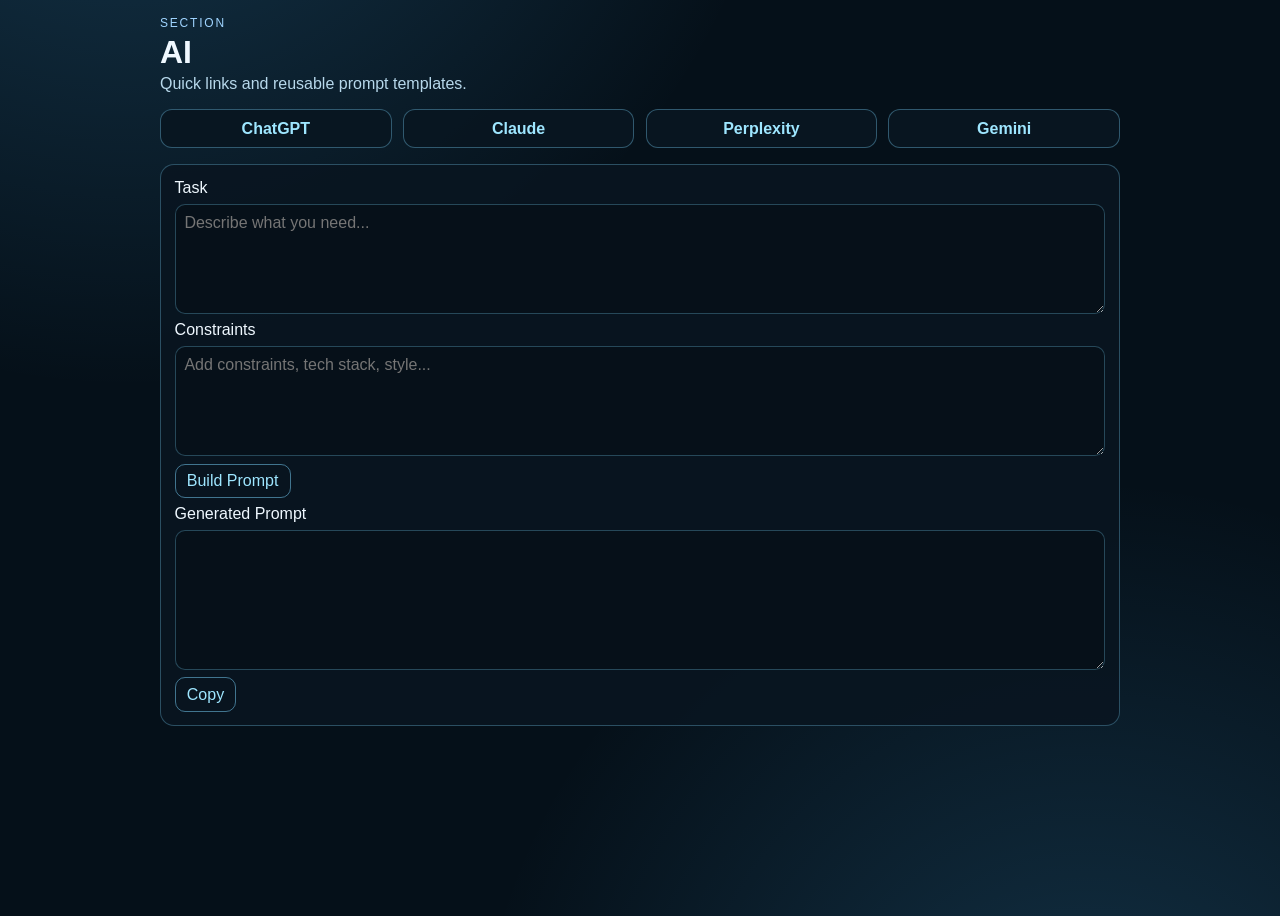
==== ai/index.html @ 2a05a178 "Rename section scripts to main.js and add cloaking fallbacks" ====
<!doctype html>
<html lang="en">
<head>
  <meta charset="UTF-8">
  <meta name="viewport" content="width=device-width, initial-scale=1.0">
  <title>Mistaken AI</title>
  <link rel="stylesheet" href="styles.css">
</head>
<body>
  <main class="ai-shell">
    <header>
      <p class="eyebrow">Section</p>
      <h1>AI</h1>
      <p>Quick links and reusable prompt templates.</p>
    </header>

    <section class="link-row" aria-label="AI Links">
      <a href="https://chatgpt.com" target="_blank" rel="noopener">ChatGPT</a>
      <a href="https://claude.ai" target="_blank" rel="noopener">Claude</a>
      <a href="https://perplexity.ai" target="_blank" rel="noopener">Perplexity</a>
      <a href="https://gemini.google.com" target="_blank" rel="noopener">Gemini</a>
    </section>

    <section class="prompt-lab" aria-label="Prompt Lab">
      <label for="taskInput">Task</label>
      <textarea id="taskInput" placeholder="Describe what you need..."></textarea>

      <label for="constraintsInput">Constraints</label>
      <textarea id="constraintsInput" placeholder="Add constraints, tech stack, style..."></textarea>

      <button id="buildPrompt" type="button">Build Prompt</button>
      <label for="resultInput">Generated Prompt</label>
      <textarea id="resultInput" readonly></textarea>
      <button id="copyPrompt" type="button">Copy</button>
    </section>
  </main>

  <script src="main.js"></script>
</body>
</html>
---- ai/styles.css ----
:root {
  color-scheme: dark;
}

* {
  box-sizing: border-box;
}

body {
  margin: 0;
  min-height: 100vh;
  font-family: Outfit, sans-serif;
  color: #eff8ff;
  background:
    radial-gradient(circle at 10% -30%, rgba(76, 188, 255, 0.24), transparent 40%),
    radial-gradient(circle at 85% 120%, rgba(76, 188, 255, 0.2), transparent 40%),
    #051019;
}

.ai-shell {
  width: min(960px, 95vw);
  margin: 1rem auto;
  display: grid;
  gap: 1rem;
}

.eyebrow {
  margin: 0;
  font-size: 0.75rem;
  text-transform: uppercase;
  letter-spacing: 0.15em;
  color: #9fd4ff;
}

h1 {
  margin: 0.25rem 0;
}

header p {
  margin: 0;
  color: #b7d8eb;
}

.link-row {
  display: grid;
  grid-template-columns: repeat(auto-fit, minmax(120px, 1fr));
  gap: 0.7rem;
}

.link-row a {
  text-decoration: none;
  border: 1px solid rgba(123, 214, 255, 0.35);
  border-radius: 12px;
  background: rgba(9, 22, 33, 0.92);
  color: #9ee6ff;
  text-align: center;
  padding: 0.6rem;
  font-weight: 600;
}

.prompt-lab {
  display: grid;
  gap: 0.45rem;
  border: 1px solid rgba(123, 214, 255, 0.3);
  border-radius: 14px;
  background: rgba(9, 22, 33, 0.9);
  padding: 0.85rem;
}

textarea,
button {
  font: inherit;
}

textarea {
  width: 100%;
  min-height: 110px;
  border-radius: 10px;
  border: 1px solid rgba(123, 214, 255, 0.28);
  background: rgba(7, 17, 26, 0.98);
  color: #eff8ff;
  padding: 0.55rem;
  resize: vertical;
}

#resultInput {
  min-height: 140px;
}

button {
  border: 1px solid rgba(123, 214, 255, 0.5);
  border-radius: 10px;
  background: transparent;
  color: #9ee6ff;
  padding: 0.45rem 0.7rem;
  cursor: pointer;
  width: fit-content;
}
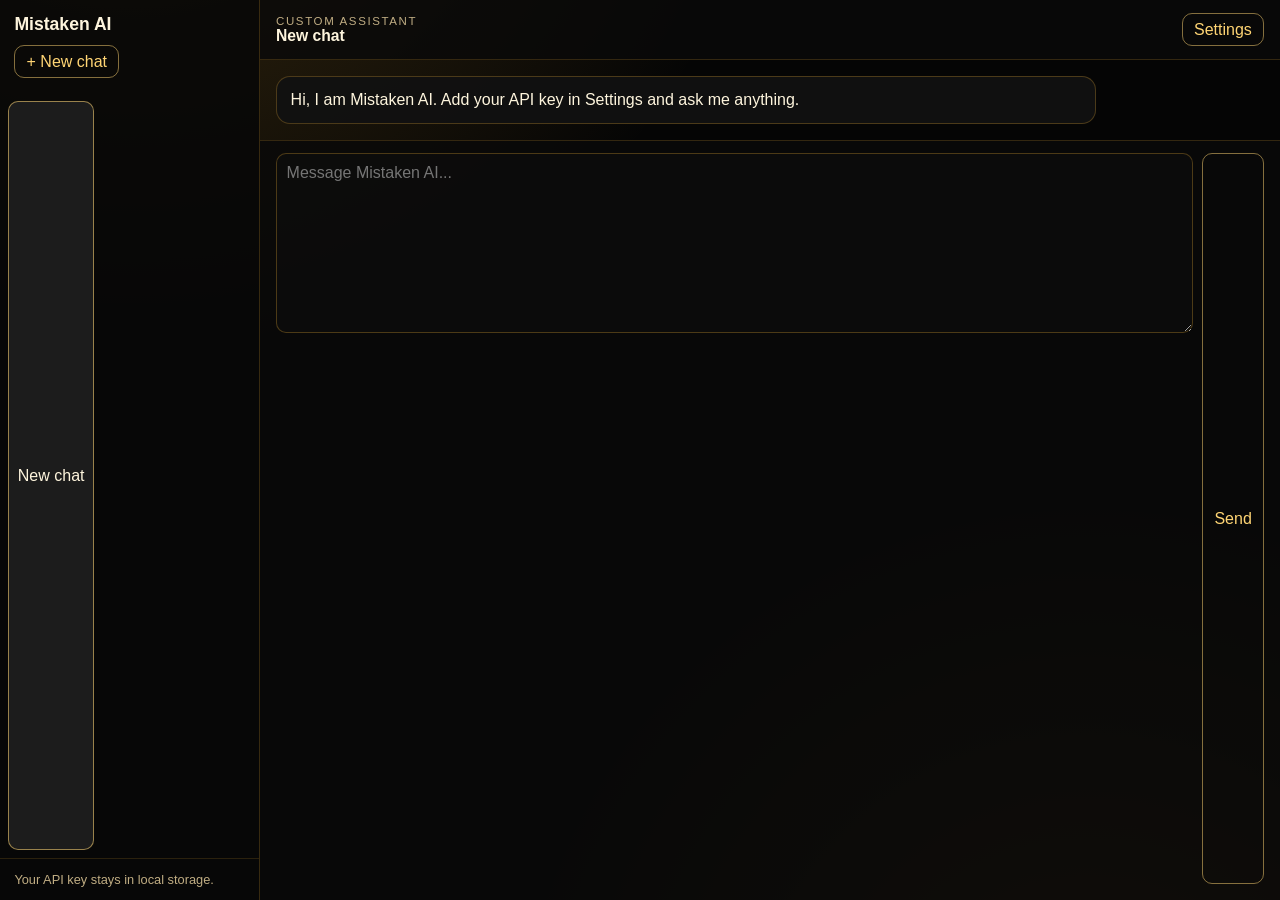
==== commit 6040eb61: "Rebuild AI page into ChatGPT-style API chat UI" ====
--- a/ai/index.html
+++ b/ai/index.html
@@ -7,31 +7,48 @@
   <link rel="stylesheet" href="styles.css">
 </head>
 <body>
-  <main class="ai-shell">
-    <header>
-      <p class="eyebrow">Section</p>
-      <h1>AI</h1>
-      <p>Quick links and reusable prompt templates.</p>
-    </header>
+  <main class="chat-app" aria-label="AI chat app">
+    <aside class="chat-sidebar" aria-label="Conversations">
+      <div class="sidebar-head">
+        <h1>Mistaken AI</h1>
+        <button id="newChatBtn" type="button">+ New chat</button>
+      </div>
+      <div class="chat-list" id="chatList"></div>
+      <div class="sidebar-foot">Your API key stays in local storage.</div>
+    </aside>
 
-    <section class="link-row" aria-label="AI Links">
-      <a href="https://chatgpt.com" target="_blank" rel="noopener">ChatGPT</a>
-      <a href="https://claude.ai" target="_blank" rel="noopener">Claude</a>
-      <a href="https://perplexity.ai" target="_blank" rel="noopener">Perplexity</a>
-      <a href="https://gemini.google.com" target="_blank" rel="noopener">Gemini</a>
-    </section>
+    <section class="chat-main" aria-label="Chat panel">
+      <header class="chat-topbar">
+        <div>
+          <p class="eyebrow">Custom Assistant</p>
+          <strong id="chatTitle">New chat</strong>
+        </div>
+        <button id="toggleSettings" type="button">Settings</button>
+      </header>
 
-    <section class="prompt-lab" aria-label="Prompt Lab">
-      <label for="taskInput">Task</label>
-      <textarea id="taskInput" placeholder="Describe what you need..."></textarea>
+      <section class="settings-panel hidden" id="settingsPanel" aria-label="AI connection settings">
+        <label for="apiEndpoint">API Endpoint</label>
+        <input id="apiEndpoint" type="url" placeholder="https://api.openai.com/v1/chat/completions">
 
-      <label for="constraintsInput">Constraints</label>
-      <textarea id="constraintsInput" placeholder="Add constraints, tech stack, style..."></textarea>
+        <label for="apiModel">Model</label>
+        <input id="apiModel" type="text" placeholder="gpt-4o-mini">
 
-      <button id="buildPrompt" type="button">Build Prompt</button>
-      <label for="resultInput">Generated Prompt</label>
-      <textarea id="resultInput" readonly></textarea>
-      <button id="copyPrompt" type="button">Copy</button>
+        <label for="apiKey">API Key</label>
+        <input id="apiKey" type="password" placeholder="sk-...">
+
+        <label for="systemPrompt">System Prompt (optional)</label>
+        <textarea id="systemPrompt" rows="3" placeholder="You are a helpful assistant."></textarea>
+
+        <button id="saveConfig" type="button">Save Settings</button>
+        <p id="configStatus" role="status" aria-live="polite"></p>
+      </section>
+
+      <section class="chat-thread" id="chatThread" aria-label="Conversation messages"></section>
+
+      <form class="chat-compose" id="composeForm">
+        <textarea id="chatInput" rows="2" placeholder="Message Mistaken AI..."></textarea>
+        <button id="sendBtn" type="submit">Send</button>
+      </form>
     </section>
   </main>
 
--- a/ai/styles.css
+++ b/ai/styles.css
@@ -1,4 +1,15 @@
 :root {
+  --bg: #050505;
+  --bg-soft: #0d0d0d;
+  --gold: #f4b233;
+  --gold-hot: #ffd574;
+  --gold-dim: #906416;
+  --text: #fef5dd;
+  --text-dim: #c0ad83;
+  --surface: rgba(13, 13, 13, 0.9);
+  --surface-2: rgba(20, 20, 20, 0.86);
+  --accent-rgb: 244, 178, 51;
+  --accent-hot-rgb: 255, 213, 116;
   color-scheme: dark;
 }
 
@@ -8,91 +19,217 @@
 
 body {
   margin: 0;
-  min-height: 100vh;
+  min-height: 100dvh;
   font-family: Outfit, sans-serif;
-  color: #eff8ff;
+  color: var(--text);
   background:
-    radial-gradient(circle at 10% -30%, rgba(76, 188, 255, 0.24), transparent 40%),
-    radial-gradient(circle at 85% 120%, rgba(76, 188, 255, 0.2), transparent 40%),
-    #051019;
-}
-
-.ai-shell {
-  width: min(960px, 95vw);
-  margin: 1rem auto;
-  display: grid;
-  gap: 1rem;
+    radial-gradient(circle at 10% -30%, rgba(var(--accent-rgb), 0.24), transparent 40%),
+    radial-gradient(circle at 85% 120%, rgba(var(--accent-rgb), 0.2), transparent 40%),
+    var(--bg);
+}
+
+.chat-app {
+  height: 100dvh;
+  display: grid;
+  grid-template-columns: 260px 1fr;
+  gap: 0;
+}
+
+.chat-sidebar {
+  border-right: 1px solid rgba(var(--accent-rgb), 0.2);
+  background: rgba(7, 7, 7, 0.88);
+  display: grid;
+  grid-template-rows: auto 1fr auto;
+}
+
+.sidebar-head {
+  padding: 0.9rem;
+  display: grid;
+  gap: 0.6rem;
+}
+
+.sidebar-head h1 {
+  margin: 0;
+  font-size: 1.1rem;
+}
+
+.sidebar-foot {
+  padding: 0.8rem 0.9rem;
+  color: var(--text-dim);
+  font-size: 0.8rem;
+  border-top: 1px solid rgba(var(--accent-rgb), 0.15);
+}
+
+.chat-list {
+  padding: 0.5rem;
+  overflow: auto;
+  display: grid;
+  gap: 0.4rem;
+}
+
+.chat-item {
+  border: 1px solid rgba(var(--accent-rgb), 0.22);
+  background: rgba(17, 17, 17, 0.92);
+  color: var(--text);
+  border-radius: 10px;
+  text-align: left;
+  padding: 0.55rem;
+  cursor: pointer;
+}
+
+.chat-item.active {
+  border-color: rgba(var(--accent-hot-rgb), 0.55);
+  background: rgba(30, 30, 30, 0.95);
+}
+
+.chat-main {
+  display: grid;
+  grid-template-rows: auto auto 1fr auto;
+  min-width: 0;
+}
+
+.chat-topbar {
+  display: flex;
+  align-items: center;
+  justify-content: space-between;
+  gap: 0.8rem;
+  padding: 0.8rem 1rem;
+  border-bottom: 1px solid rgba(var(--accent-rgb), 0.18);
+  background: rgba(9, 9, 9, 0.82);
 }
 
 .eyebrow {
   margin: 0;
-  font-size: 0.75rem;
+  font-size: 0.72rem;
   text-transform: uppercase;
-  letter-spacing: 0.15em;
-  color: #9fd4ff;
-}
-
-h1 {
-  margin: 0.25rem 0;
-}
-
-header p {
-  margin: 0;
-  color: #b7d8eb;
-}
-
-.link-row {
-  display: grid;
-  grid-template-columns: repeat(auto-fit, minmax(120px, 1fr));
-  gap: 0.7rem;
-}
-
-.link-row a {
-  text-decoration: none;
-  border: 1px solid rgba(123, 214, 255, 0.35);
-  border-radius: 12px;
-  background: rgba(9, 22, 33, 0.92);
-  color: #9ee6ff;
-  text-align: center;
+  letter-spacing: 0.14em;
+  color: var(--text-dim);
+}
+
+#chatTitle {
+  font-size: 0.98rem;
+}
+
+.settings-panel {
+  display: grid;
+  grid-template-columns: 1fr 1fr;
+  gap: 0.5rem 0.8rem;
+  padding: 0.8rem 1rem;
+  border-bottom: 1px solid rgba(var(--accent-rgb), 0.18);
+  background: rgba(12, 12, 12, 0.82);
+}
+
+.settings-panel.hidden {
+  display: none;
+}
+
+.settings-panel label {
+  grid-column: span 2;
+  color: var(--text-dim);
+  font-size: 0.8rem;
+}
+
+textarea {
+  font: inherit;
+  width: 100%;
+  border-radius: 10px;
+  border: 1px solid rgba(var(--accent-rgb), 0.28);
+  background: var(--surface);
+  color: var(--text);
   padding: 0.6rem;
-  font-weight: 600;
-}
-
-.prompt-lab {
-  display: grid;
-  gap: 0.45rem;
-  border: 1px solid rgba(123, 214, 255, 0.3);
-  border-radius: 14px;
-  background: rgba(9, 22, 33, 0.9);
-  padding: 0.85rem;
-}
-
-textarea,
+  resize: vertical;
+}
+
+input,
 button {
   font: inherit;
 }
 
-textarea {
-  width: 100%;
-  min-height: 110px;
-  border-radius: 10px;
-  border: 1px solid rgba(123, 214, 255, 0.28);
-  background: rgba(7, 17, 26, 0.98);
-  color: #eff8ff;
+input {
+  grid-column: span 2;
+  border-radius: 10px;
+  border: 1px solid rgba(var(--accent-rgb), 0.28);
+  background: var(--surface);
+  color: var(--text);
   padding: 0.55rem;
-  resize: vertical;
-}
-
-#resultInput {
-  min-height: 140px;
 }
 
 button {
-  border: 1px solid rgba(123, 214, 255, 0.5);
+  border: 1px solid rgba(var(--accent-hot-rgb), 0.5);
   border-radius: 10px;
   background: transparent;
-  color: #9ee6ff;
-  padding: 0.45rem 0.7rem;
+  color: var(--gold-hot);
+  padding: 0.42rem 0.7rem;
   cursor: pointer;
   width: fit-content;
 }
+
+#saveConfig {
+  grid-column: span 2;
+}
+
+#configStatus {
+  grid-column: span 2;
+  margin: 0;
+  color: var(--text-dim);
+  min-height: 1.1rem;
+  font-size: 0.82rem;
+}
+
+.chat-thread {
+  overflow: auto;
+  padding: 1rem;
+  display: grid;
+  gap: 0.7rem;
+}
+
+.bubble {
+  max-width: min(92%, 820px);
+  border-radius: 14px;
+  padding: 0.7rem 0.85rem;
+  line-height: 1.45;
+  white-space: pre-wrap;
+}
+
+.bubble.user {
+  margin-left: auto;
+  background: rgba(var(--accent-rgb), 0.18);
+  border: 1px solid rgba(var(--accent-rgb), 0.42);
+}
+
+.bubble.assistant {
+  background: rgba(17, 17, 17, 0.95);
+  border: 1px solid rgba(var(--accent-rgb), 0.26);
+}
+
+.bubble.system {
+  background: rgba(36, 18, 12, 0.85);
+  border: 1px solid rgba(var(--accent-rgb), 0.3);
+  color: var(--text-dim);
+}
+
+.chat-compose {
+  display: grid;
+  grid-template-columns: 1fr auto;
+  gap: 0.6rem;
+  padding: 0.8rem 1rem 1rem;
+  border-top: 1px solid rgba(var(--accent-rgb), 0.18);
+  background: rgba(9, 9, 9, 0.82);
+}
+
+#chatInput {
+  min-height: 52px;
+  max-height: 180px;
+}
+
+@media (max-width: 860px) {
+  .chat-app {
+    grid-template-columns: 1fr;
+    grid-template-rows: 210px 1fr;
+  }
+
+  .chat-sidebar {
+    border-right: 0;
+    border-bottom: 1px solid rgba(var(--accent-rgb), 0.2);
+  }
+}
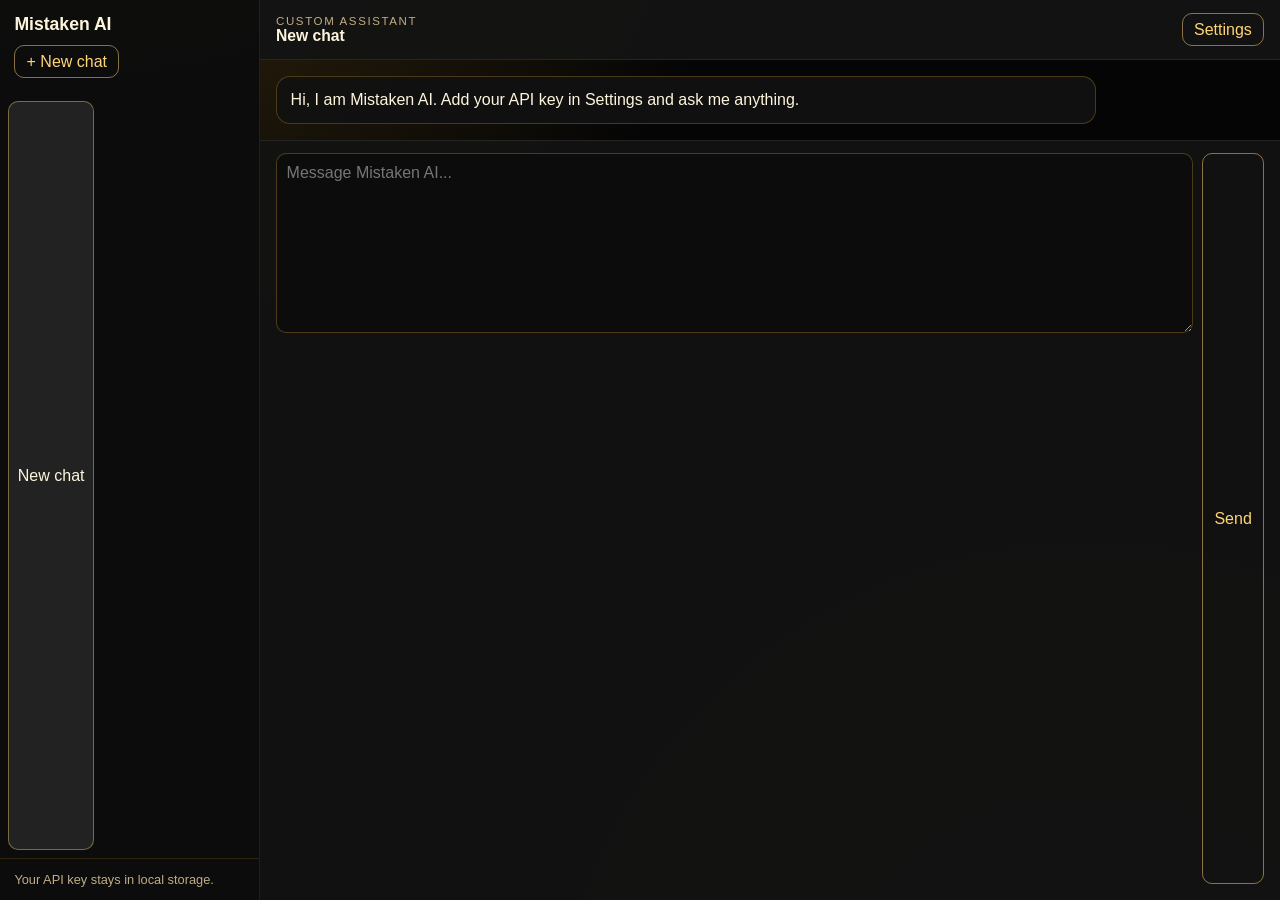
==== commit 76144b3c: "Fix global theming, chat UI refresh, and add home navigation" ====
--- a/ai/index.html
+++ b/ai/index.html
@@ -52,6 +52,7 @@
     </section>
   </main>
 
+  <script src="../assets/js/section-theme-sync.js"></script>
   <script src="main.js"></script>
 </body>
 </html>
--- a/ai/styles.css
+++ b/ai/styles.css
@@ -36,8 +36,8 @@
 }
 
 .chat-sidebar {
-  border-right: 1px solid rgba(var(--accent-rgb), 0.2);
-  background: rgba(7, 7, 7, 0.88);
+  border-right: 1px solid rgba(255, 255, 255, 0.08);
+  background: rgba(13, 13, 13, 0.98);
   display: grid;
   grid-template-rows: auto 1fr auto;
 }
@@ -68,8 +68,8 @@
 }
 
 .chat-item {
-  border: 1px solid rgba(var(--accent-rgb), 0.22);
-  background: rgba(17, 17, 17, 0.92);
+  border: 1px solid rgba(255, 255, 255, 0.08);
+  background: rgba(22, 22, 22, 0.96);
   color: var(--text);
   border-radius: 10px;
   text-align: left;
@@ -78,8 +78,8 @@
 }
 
 .chat-item.active {
-  border-color: rgba(var(--accent-hot-rgb), 0.55);
-  background: rgba(30, 30, 30, 0.95);
+  border-color: rgba(var(--accent-hot-rgb), 0.4);
+  background: rgba(35, 35, 35, 0.98);
 }
 
 .chat-main {
@@ -94,8 +94,8 @@
   justify-content: space-between;
   gap: 0.8rem;
   padding: 0.8rem 1rem;
-  border-bottom: 1px solid rgba(var(--accent-rgb), 0.18);
-  background: rgba(9, 9, 9, 0.82);
+  border-bottom: 1px solid rgba(255, 255, 255, 0.08);
+  background: rgba(20, 20, 20, 0.95);
 }
 
 .eyebrow {
@@ -115,8 +115,8 @@
   grid-template-columns: 1fr 1fr;
   gap: 0.5rem 0.8rem;
   padding: 0.8rem 1rem;
-  border-bottom: 1px solid rgba(var(--accent-rgb), 0.18);
-  background: rgba(12, 12, 12, 0.82);
+  border-bottom: 1px solid rgba(255, 255, 255, 0.08);
+  background: rgba(24, 24, 24, 0.95);
 }
 
 .settings-panel.hidden {
@@ -213,8 +213,8 @@
   grid-template-columns: 1fr auto;
   gap: 0.6rem;
   padding: 0.8rem 1rem 1rem;
-  border-top: 1px solid rgba(var(--accent-rgb), 0.18);
-  background: rgba(9, 9, 9, 0.82);
+  border-top: 1px solid rgba(255, 255, 255, 0.08);
+  background: rgba(18, 18, 18, 0.95);
 }
 
 #chatInput {
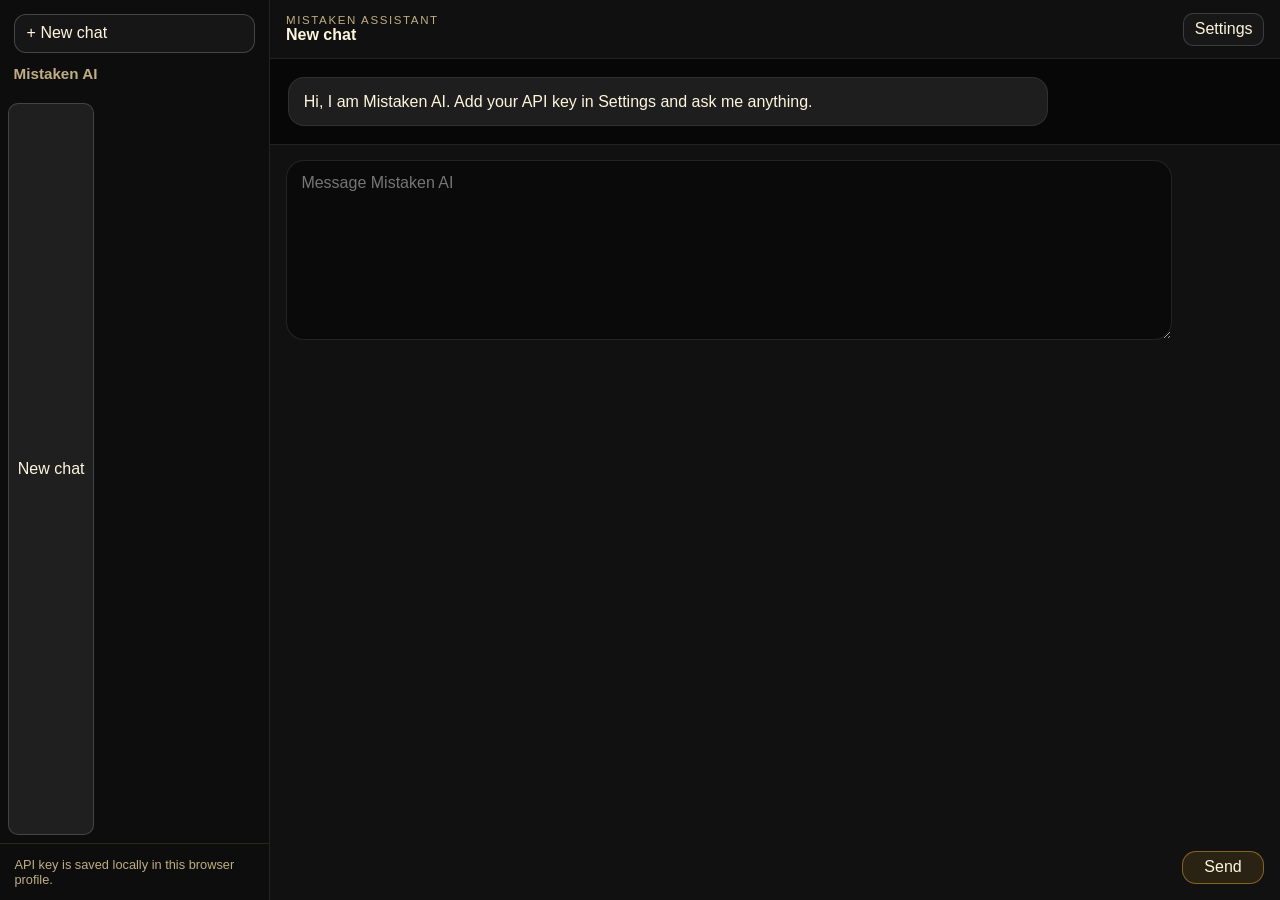
==== commit 07ff3e0a: "Rehaul AI and Games layouts with reliable theme updates" ====
--- a/ai/index.html
+++ b/ai/index.html
@@ -10,20 +10,20 @@
   <main class="chat-app" aria-label="AI chat app">
     <aside class="chat-sidebar" aria-label="Conversations">
       <div class="sidebar-head">
+        <button id="newChatBtn" type="button" class="new-chat-btn">+ New chat</button>
         <h1>Mistaken AI</h1>
-        <button id="newChatBtn" type="button">+ New chat</button>
       </div>
       <div class="chat-list" id="chatList"></div>
-      <div class="sidebar-foot">Your API key stays in local storage.</div>
+      <div class="sidebar-foot">API key is saved locally in this browser profile.</div>
     </aside>
 
     <section class="chat-main" aria-label="Chat panel">
       <header class="chat-topbar">
         <div>
-          <p class="eyebrow">Custom Assistant</p>
+          <p class="eyebrow">Mistaken Assistant</p>
           <strong id="chatTitle">New chat</strong>
         </div>
-        <button id="toggleSettings" type="button">Settings</button>
+        <button id="toggleSettings" type="button" class="ghost-btn">Settings</button>
       </header>
 
       <section class="settings-panel hidden" id="settingsPanel" aria-label="AI connection settings">
@@ -39,15 +39,15 @@
         <label for="systemPrompt">System Prompt (optional)</label>
         <textarea id="systemPrompt" rows="3" placeholder="You are a helpful assistant."></textarea>
 
-        <button id="saveConfig" type="button">Save Settings</button>
+        <button id="saveConfig" type="button" class="save-btn">Save Settings</button>
         <p id="configStatus" role="status" aria-live="polite"></p>
       </section>
 
       <section class="chat-thread" id="chatThread" aria-label="Conversation messages"></section>
 
       <form class="chat-compose" id="composeForm">
-        <textarea id="chatInput" rows="2" placeholder="Message Mistaken AI..."></textarea>
-        <button id="sendBtn" type="submit">Send</button>
+        <textarea id="chatInput" rows="2" placeholder="Message Mistaken AI"></textarea>
+        <button id="sendBtn" type="submit" class="send-btn">Send</button>
       </form>
     </section>
   </main>
--- a/ai/styles.css
+++ b/ai/styles.css
@@ -22,35 +22,43 @@
   min-height: 100dvh;
   font-family: Outfit, sans-serif;
   color: var(--text);
-  background:
-    radial-gradient(circle at 10% -30%, rgba(var(--accent-rgb), 0.24), transparent 40%),
-    radial-gradient(circle at 85% 120%, rgba(var(--accent-rgb), 0.2), transparent 40%),
-    var(--bg);
+  background: color-mix(in srgb, var(--bg) 92%, #111 8%);
 }
 
 .chat-app {
   height: 100dvh;
   display: grid;
-  grid-template-columns: 260px 1fr;
+  grid-template-columns: 270px 1fr;
   gap: 0;
 }
 
 .chat-sidebar {
-  border-right: 1px solid rgba(255, 255, 255, 0.08);
-  background: rgba(13, 13, 13, 0.98);
+  border-right: 1px solid rgba(255, 255, 255, 0.09);
+  background: color-mix(in srgb, var(--bg-soft) 88%, #111 12%);
   display: grid;
   grid-template-rows: auto 1fr auto;
 }
 
 .sidebar-head {
-  padding: 0.9rem;
-  display: grid;
-  gap: 0.6rem;
+  padding: 0.85rem;
+  display: grid;
+  gap: 0.75rem;
 }
 
 .sidebar-head h1 {
   margin: 0;
-  font-size: 1.1rem;
+  font-size: 0.95rem;
+  color: var(--text-dim);
+}
+
+.new-chat-btn {
+  width: 100%;
+  border: 1px solid rgba(255, 255, 255, 0.2);
+  border-radius: 12px;
+  background: rgba(255, 255, 255, 0.04);
+  color: var(--text);
+  padding: 0.6rem 0.75rem;
+  text-align: left;
 }
 
 .sidebar-foot {
@@ -68,8 +76,8 @@
 }
 
 .chat-item {
-  border: 1px solid rgba(255, 255, 255, 0.08);
-  background: rgba(22, 22, 22, 0.96);
+  border: 1px solid transparent;
+  background: rgba(255, 255, 255, 0.03);
   color: var(--text);
   border-radius: 10px;
   text-align: left;
@@ -78,14 +86,15 @@
 }
 
 .chat-item.active {
-  border-color: rgba(var(--accent-hot-rgb), 0.4);
-  background: rgba(35, 35, 35, 0.98);
+  border-color: rgba(255, 255, 255, 0.16);
+  background: rgba(255, 255, 255, 0.08);
 }
 
 .chat-main {
   display: grid;
   grid-template-rows: auto auto 1fr auto;
   min-width: 0;
+  background: color-mix(in srgb, var(--bg) 86%, #141414 14%);
 }
 
 .chat-topbar {
@@ -94,8 +103,8 @@
   justify-content: space-between;
   gap: 0.8rem;
   padding: 0.8rem 1rem;
-  border-bottom: 1px solid rgba(255, 255, 255, 0.08);
-  background: rgba(20, 20, 20, 0.95);
+  border-bottom: 1px solid rgba(255, 255, 255, 0.07);
+  background: rgba(18, 18, 18, 0.94);
 }
 
 .eyebrow {
@@ -107,7 +116,15 @@
 }
 
 #chatTitle {
-  font-size: 0.98rem;
+  font-size: 1rem;
+}
+
+.ghost-btn {
+  border: 1px solid rgba(255, 255, 255, 0.16);
+  border-radius: 10px;
+  background: rgba(255, 255, 255, 0.03);
+  color: var(--text);
+  padding: 0.4rem 0.65rem;
 }
 
 .settings-panel {
@@ -115,8 +132,8 @@
   grid-template-columns: 1fr 1fr;
   gap: 0.5rem 0.8rem;
   padding: 0.8rem 1rem;
-  border-bottom: 1px solid rgba(255, 255, 255, 0.08);
-  background: rgba(24, 24, 24, 0.95);
+  border-bottom: 1px solid rgba(255, 255, 255, 0.07);
+  background: rgba(20, 20, 20, 0.96);
 }
 
 .settings-panel.hidden {
@@ -133,8 +150,8 @@
   font: inherit;
   width: 100%;
   border-radius: 10px;
-  border: 1px solid rgba(var(--accent-rgb), 0.28);
-  background: var(--surface);
+  border: 1px solid rgba(255, 255, 255, 0.1);
+  background: rgba(10, 10, 10, 0.92);
   color: var(--text);
   padding: 0.6rem;
   resize: vertical;
@@ -148,22 +165,26 @@
 input {
   grid-column: span 2;
   border-radius: 10px;
-  border: 1px solid rgba(var(--accent-rgb), 0.28);
-  background: var(--surface);
+  border: 1px solid rgba(255, 255, 255, 0.12);
+  background: rgba(10, 10, 10, 0.92);
   color: var(--text);
   padding: 0.55rem;
 }
 
 button {
-  border: 1px solid rgba(var(--accent-hot-rgb), 0.5);
-  border-radius: 10px;
-  background: transparent;
-  color: var(--gold-hot);
+  border: 1px solid rgba(var(--accent-rgb), 0.45);
+  border-radius: 10px;
+  background: rgba(var(--accent-rgb), 0.11);
+  color: var(--text);
   padding: 0.42rem 0.7rem;
   cursor: pointer;
   width: fit-content;
 }
 
+.save-btn {
+  background: rgba(var(--accent-rgb), 0.16);
+}
+
 #saveConfig {
   grid-column: span 2;
 }
@@ -178,32 +199,32 @@
 
 .chat-thread {
   overflow: auto;
-  padding: 1rem;
-  display: grid;
-  gap: 0.7rem;
+  padding: 1.1rem;
+  display: grid;
+  gap: 0.8rem;
 }
 
 .bubble {
-  max-width: min(92%, 820px);
-  border-radius: 14px;
-  padding: 0.7rem 0.85rem;
+  max-width: min(92%, 760px);
+  border-radius: 16px;
+  padding: 0.75rem 0.95rem;
   line-height: 1.45;
   white-space: pre-wrap;
 }
 
 .bubble.user {
   margin-left: auto;
-  background: rgba(var(--accent-rgb), 0.18);
-  border: 1px solid rgba(var(--accent-rgb), 0.42);
+  background: rgba(var(--accent-rgb), 0.2);
+  border: 1px solid rgba(var(--accent-rgb), 0.46);
 }
 
 .bubble.assistant {
-  background: rgba(17, 17, 17, 0.95);
-  border: 1px solid rgba(var(--accent-rgb), 0.26);
+  background: rgba(32, 32, 32, 0.94);
+  border: 1px solid rgba(255, 255, 255, 0.08);
 }
 
 .bubble.system {
-  background: rgba(36, 18, 12, 0.85);
+  background: rgba(38, 20, 13, 0.86);
   border: 1px solid rgba(var(--accent-rgb), 0.3);
   color: var(--text-dim);
 }
@@ -212,24 +233,32 @@
   display: grid;
   grid-template-columns: 1fr auto;
   gap: 0.6rem;
-  padding: 0.8rem 1rem 1rem;
-  border-top: 1px solid rgba(255, 255, 255, 0.08);
-  background: rgba(18, 18, 18, 0.95);
+  padding: 0.95rem 1rem 1rem;
+  border-top: 1px solid rgba(255, 255, 255, 0.07);
+  background: rgba(18, 18, 18, 0.96);
 }
 
 #chatInput {
-  min-height: 52px;
+  min-height: 56px;
   max-height: 180px;
+  border-radius: 18px;
+  padding: 0.8rem 0.9rem;
+}
+
+.send-btn {
+  align-self: end;
+  min-width: 82px;
+  border-radius: 14px;
 }
 
 @media (max-width: 860px) {
   .chat-app {
     grid-template-columns: 1fr;
-    grid-template-rows: 210px 1fr;
+    grid-template-rows: 230px 1fr;
   }
 
   .chat-sidebar {
     border-right: 0;
-    border-bottom: 1px solid rgba(var(--accent-rgb), 0.2);
+    border-bottom: 1px solid rgba(255, 255, 255, 0.09);
   }
 }
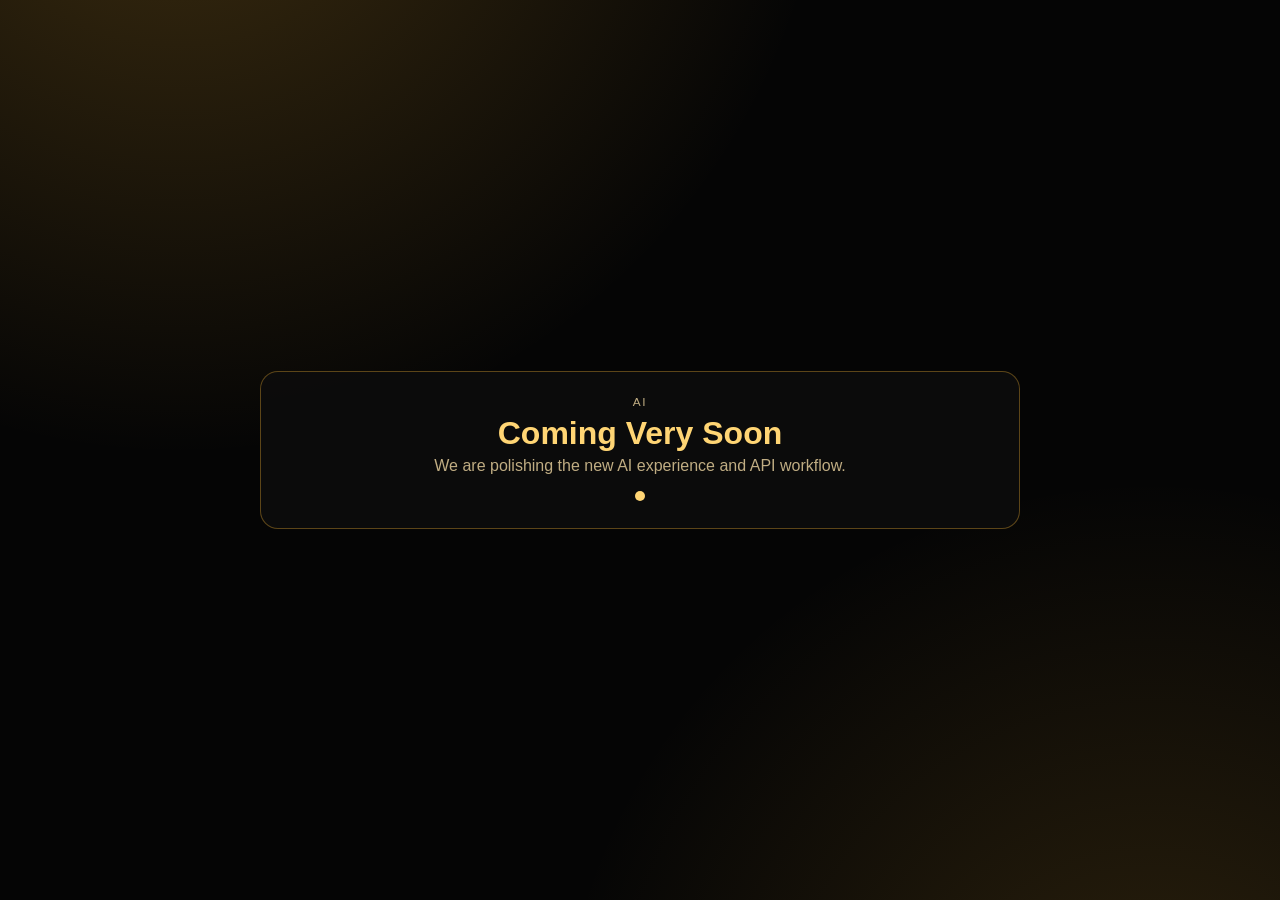
==== commit 45da4749: "Reset AI and Games to clean coming-soon sections" ====
--- a/ai/index.html
+++ b/ai/index.html
@@ -7,49 +7,11 @@
   <link rel="stylesheet" href="styles.css">
 </head>
 <body>
-  <main class="chat-app" aria-label="AI chat app">
-    <aside class="chat-sidebar" aria-label="Conversations">
-      <div class="sidebar-head">
-        <button id="newChatBtn" type="button" class="new-chat-btn">+ New chat</button>
-        <h1>Mistaken AI</h1>
-      </div>
-      <div class="chat-list" id="chatList"></div>
-      <div class="sidebar-foot">API key is saved locally in this browser profile.</div>
-    </aside>
-
-    <section class="chat-main" aria-label="Chat panel">
-      <header class="chat-topbar">
-        <div>
-          <p class="eyebrow">Mistaken Assistant</p>
-          <strong id="chatTitle">New chat</strong>
-        </div>
-        <button id="toggleSettings" type="button" class="ghost-btn">Settings</button>
-      </header>
-
-      <section class="settings-panel hidden" id="settingsPanel" aria-label="AI connection settings">
-        <label for="apiEndpoint">API Endpoint</label>
-        <input id="apiEndpoint" type="url" placeholder="https://api.openai.com/v1/chat/completions">
-
-        <label for="apiModel">Model</label>
-        <input id="apiModel" type="text" placeholder="gpt-4o-mini">
-
-        <label for="apiKey">API Key</label>
-        <input id="apiKey" type="password" placeholder="sk-...">
-
-        <label for="systemPrompt">System Prompt (optional)</label>
-        <textarea id="systemPrompt" rows="3" placeholder="You are a helpful assistant."></textarea>
-
-        <button id="saveConfig" type="button" class="save-btn">Save Settings</button>
-        <p id="configStatus" role="status" aria-live="polite"></p>
-      </section>
-
-      <section class="chat-thread" id="chatThread" aria-label="Conversation messages"></section>
-
-      <form class="chat-compose" id="composeForm">
-        <textarea id="chatInput" rows="2" placeholder="Message Mistaken AI"></textarea>
-        <button id="sendBtn" type="submit" class="send-btn">Send</button>
-      </form>
-    </section>
+  <main class="coming-shell" aria-label="AI coming soon">
+    <p class="eyebrow">AI</p>
+    <h1>Coming Very Soon</h1>
+    <p>We are polishing the new AI experience and API workflow.</p>
+    <span class="pulse-dot" aria-hidden="true"></span>
   </main>
 
   <script src="../assets/js/section-theme-sync.js"></script>
--- a/ai/styles.css
+++ b/ai/styles.css
@@ -1,15 +1,10 @@
 :root {
   --bg: #050505;
-  --bg-soft: #0d0d0d;
-  --gold: #f4b233;
   --gold-hot: #ffd574;
-  --gold-dim: #906416;
   --text: #fef5dd;
   --text-dim: #c0ad83;
+  --accent-rgb: 244, 178, 51;
   --surface: rgba(13, 13, 13, 0.9);
-  --surface-2: rgba(20, 20, 20, 0.86);
-  --accent-rgb: 244, 178, 51;
-  --accent-hot-rgb: 255, 213, 116;
   color-scheme: dark;
 }
 
@@ -22,243 +17,55 @@
   min-height: 100dvh;
   font-family: Outfit, sans-serif;
   color: var(--text);
-  background: color-mix(in srgb, var(--bg) 92%, #111 8%);
+  display: grid;
+  place-items: center;
+  background:
+    radial-gradient(circle at 14% -22%, rgba(var(--accent-rgb), 0.24), transparent 42%),
+    radial-gradient(circle at 90% 120%, rgba(var(--accent-rgb), 0.17), transparent 38%),
+    var(--bg);
 }
 
-.chat-app {
-  height: 100dvh;
-  display: grid;
-  grid-template-columns: 270px 1fr;
-  gap: 0;
-}
-
-.chat-sidebar {
-  border-right: 1px solid rgba(255, 255, 255, 0.09);
-  background: color-mix(in srgb, var(--bg-soft) 88%, #111 12%);
-  display: grid;
-  grid-template-rows: auto 1fr auto;
-}
-
-.sidebar-head {
-  padding: 0.85rem;
-  display: grid;
-  gap: 0.75rem;
-}
-
-.sidebar-head h1 {
-  margin: 0;
-  font-size: 0.95rem;
-  color: var(--text-dim);
-}
-
-.new-chat-btn {
-  width: 100%;
-  border: 1px solid rgba(255, 255, 255, 0.2);
-  border-radius: 12px;
-  background: rgba(255, 255, 255, 0.04);
-  color: var(--text);
-  padding: 0.6rem 0.75rem;
-  text-align: left;
-}
-
-.sidebar-foot {
-  padding: 0.8rem 0.9rem;
-  color: var(--text-dim);
-  font-size: 0.8rem;
-  border-top: 1px solid rgba(var(--accent-rgb), 0.15);
-}
-
-.chat-list {
-  padding: 0.5rem;
-  overflow: auto;
-  display: grid;
-  gap: 0.4rem;
-}
-
-.chat-item {
-  border: 1px solid transparent;
-  background: rgba(255, 255, 255, 0.03);
-  color: var(--text);
-  border-radius: 10px;
-  text-align: left;
-  padding: 0.55rem;
-  cursor: pointer;
-}
-
-.chat-item.active {
-  border-color: rgba(255, 255, 255, 0.16);
-  background: rgba(255, 255, 255, 0.08);
-}
-
-.chat-main {
-  display: grid;
-  grid-template-rows: auto auto 1fr auto;
-  min-width: 0;
-  background: color-mix(in srgb, var(--bg) 86%, #141414 14%);
-}
-
-.chat-topbar {
-  display: flex;
-  align-items: center;
-  justify-content: space-between;
-  gap: 0.8rem;
-  padding: 0.8rem 1rem;
-  border-bottom: 1px solid rgba(255, 255, 255, 0.07);
-  background: rgba(18, 18, 18, 0.94);
+.coming-shell {
+  width: min(760px, 92vw);
+  border: 1px solid rgba(var(--accent-rgb), 0.35);
+  border-radius: 18px;
+  background: var(--surface);
+  padding: 1.4rem;
+  text-align: center;
 }
 
 .eyebrow {
   margin: 0;
-  font-size: 0.72rem;
+  color: var(--text-dim);
+  letter-spacing: 0.14em;
   text-transform: uppercase;
-  letter-spacing: 0.14em;
+  font-size: 0.74rem;
+}
+
+h1 {
+  margin: 0.4rem 0 0.35rem;
+  color: var(--gold-hot);
+  font-family: Sora, sans-serif;
+}
+
+p {
+  margin: 0;
   color: var(--text-dim);
 }
 
-#chatTitle {
-  font-size: 1rem;
+.pulse-dot {
+  display: inline-block;
+  width: 10px;
+  height: 10px;
+  margin-top: 1rem;
+  border-radius: 999px;
+  background: var(--gold-hot);
+  box-shadow: 0 0 0 0 rgba(var(--accent-rgb), 0.6);
+  animation: pulse 1.4s ease-out infinite;
 }
 
-.ghost-btn {
-  border: 1px solid rgba(255, 255, 255, 0.16);
-  border-radius: 10px;
-  background: rgba(255, 255, 255, 0.03);
-  color: var(--text);
-  padding: 0.4rem 0.65rem;
-}
-
-.settings-panel {
-  display: grid;
-  grid-template-columns: 1fr 1fr;
-  gap: 0.5rem 0.8rem;
-  padding: 0.8rem 1rem;
-  border-bottom: 1px solid rgba(255, 255, 255, 0.07);
-  background: rgba(20, 20, 20, 0.96);
-}
-
-.settings-panel.hidden {
-  display: none;
-}
-
-.settings-panel label {
-  grid-column: span 2;
-  color: var(--text-dim);
-  font-size: 0.8rem;
-}
-
-textarea {
-  font: inherit;
-  width: 100%;
-  border-radius: 10px;
-  border: 1px solid rgba(255, 255, 255, 0.1);
-  background: rgba(10, 10, 10, 0.92);
-  color: var(--text);
-  padding: 0.6rem;
-  resize: vertical;
-}
-
-input,
-button {
-  font: inherit;
-}
-
-input {
-  grid-column: span 2;
-  border-radius: 10px;
-  border: 1px solid rgba(255, 255, 255, 0.12);
-  background: rgba(10, 10, 10, 0.92);
-  color: var(--text);
-  padding: 0.55rem;
-}
-
-button {
-  border: 1px solid rgba(var(--accent-rgb), 0.45);
-  border-radius: 10px;
-  background: rgba(var(--accent-rgb), 0.11);
-  color: var(--text);
-  padding: 0.42rem 0.7rem;
-  cursor: pointer;
-  width: fit-content;
-}
-
-.save-btn {
-  background: rgba(var(--accent-rgb), 0.16);
-}
-
-#saveConfig {
-  grid-column: span 2;
-}
-
-#configStatus {
-  grid-column: span 2;
-  margin: 0;
-  color: var(--text-dim);
-  min-height: 1.1rem;
-  font-size: 0.82rem;
-}
-
-.chat-thread {
-  overflow: auto;
-  padding: 1.1rem;
-  display: grid;
-  gap: 0.8rem;
-}
-
-.bubble {
-  max-width: min(92%, 760px);
-  border-radius: 16px;
-  padding: 0.75rem 0.95rem;
-  line-height: 1.45;
-  white-space: pre-wrap;
-}
-
-.bubble.user {
-  margin-left: auto;
-  background: rgba(var(--accent-rgb), 0.2);
-  border: 1px solid rgba(var(--accent-rgb), 0.46);
-}
-
-.bubble.assistant {
-  background: rgba(32, 32, 32, 0.94);
-  border: 1px solid rgba(255, 255, 255, 0.08);
-}
-
-.bubble.system {
-  background: rgba(38, 20, 13, 0.86);
-  border: 1px solid rgba(var(--accent-rgb), 0.3);
-  color: var(--text-dim);
-}
-
-.chat-compose {
-  display: grid;
-  grid-template-columns: 1fr auto;
-  gap: 0.6rem;
-  padding: 0.95rem 1rem 1rem;
-  border-top: 1px solid rgba(255, 255, 255, 0.07);
-  background: rgba(18, 18, 18, 0.96);
-}
-
-#chatInput {
-  min-height: 56px;
-  max-height: 180px;
-  border-radius: 18px;
-  padding: 0.8rem 0.9rem;
-}
-
-.send-btn {
-  align-self: end;
-  min-width: 82px;
-  border-radius: 14px;
-}
-
-@media (max-width: 860px) {
-  .chat-app {
-    grid-template-columns: 1fr;
-    grid-template-rows: 230px 1fr;
-  }
-
-  .chat-sidebar {
-    border-right: 0;
-    border-bottom: 1px solid rgba(255, 255, 255, 0.09);
+@keyframes pulse {
+  to {
+    box-shadow: 0 0 0 14px rgba(var(--accent-rgb), 0);
   }
 }
